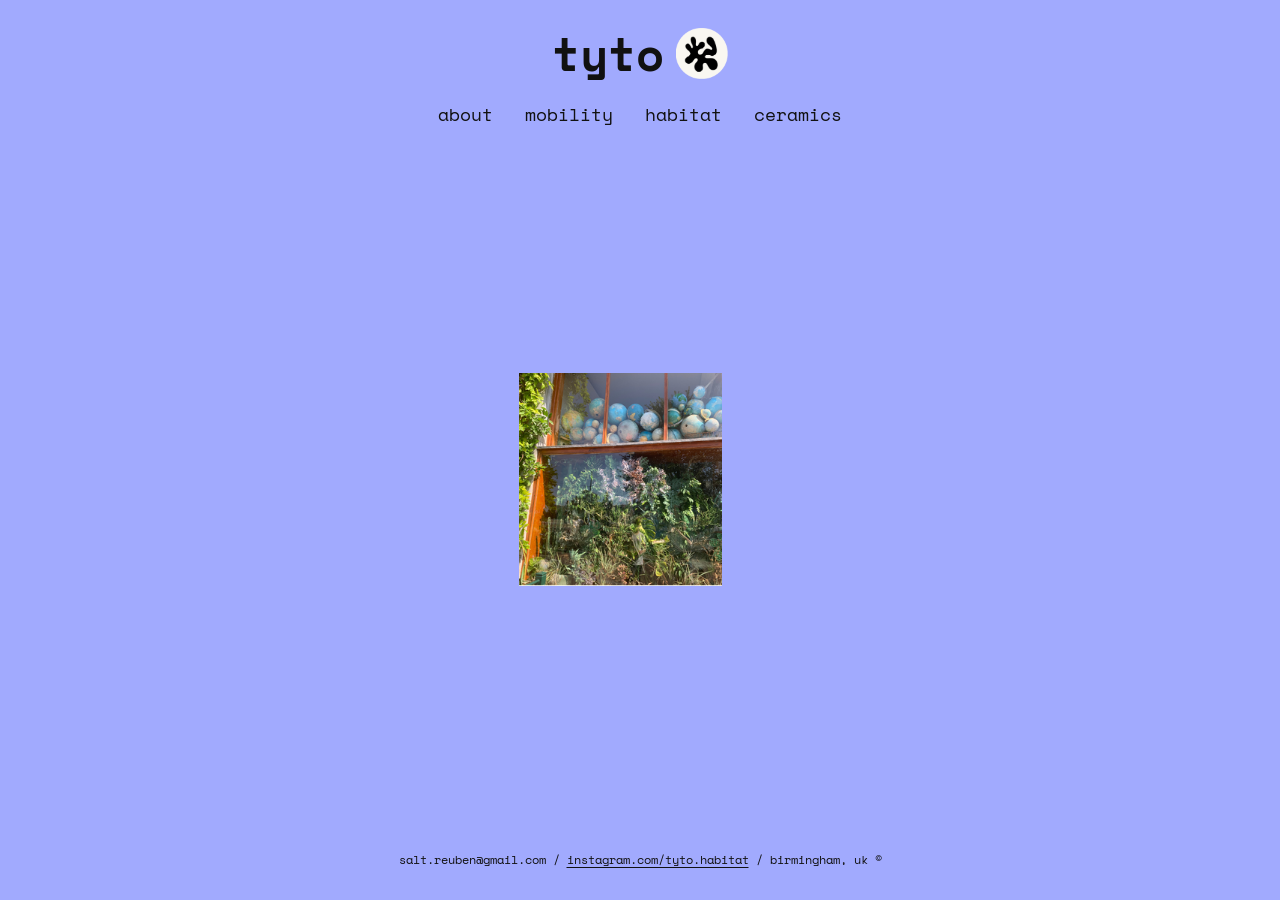
==== index.html @ b58e3bbb "Publish the Tyto site for GitHub Pages. Co-authored-by: Cursor <cursoragent@cursor.com>" ====
<!DOCTYPE html>
<html lang="en">
<head>
  <meta charset="utf-8">
  <meta name="viewport" content="width=device-width, initial-scale=1">
  <title>tyto</title>
  <link rel="preconnect" href="https://fonts.googleapis.com">
  <link rel="preconnect" href="https://fonts.gstatic.com" crossorigin>
  <link href="https://fonts.googleapis.com/css2?family=Space+Mono:ital,wght@0,400;0,700;1,400;1,700&display=swap" rel="stylesheet">
  <link rel="stylesheet" href="css/site.css">
</head>
<body data-layout="data/home.json" data-page="home">
  <div id="stage"><div id="canvas"></div></div>
  <script src="js/chrome.js"></script>
  <script src="js/render.js"></script>
  <script src="js/editor.js"></script>
</body>
</html>
---- css/site.css ----
* { box-sizing: border-box; }

html, body {
  margin: 0;
  background: #a1aafe;
  color: #111;
  font-family: "Space Mono", ui-monospace, monospace;
}

body {
  min-height: 100vh;
  display: flex;
  flex-direction: column;
}

.site-header {
  text-align: center;
  padding: 28px 16px 8px;
}

.brand {
  display: inline-flex;
  align-items: center;
  gap: 12px;
  color: inherit;
  text-decoration: none;
  font-size: 46px;
  font-weight: 700;
  line-height: 1;
}

.brand img {
  width: 52px;
  height: 51px;
  display: block;
}

.site-nav {
  display: flex;
  justify-content: center;
  gap: 32px;
  margin-top: 22px;
  font-size: 18px;
}

.site-nav a {
  color: inherit;
  text-decoration: none;
}

.site-nav a.current {
  font-weight: 700;
  text-decoration: underline;
  text-underline-offset: 6px;
}

.site-nav a:hover {
  text-decoration: underline;
  text-underline-offset: 6px;
}

.site-footer {
  text-align: center;
  padding: 28px 16px 32px;
  font-size: 12px;
}

.site-footer a {
  color: inherit;
  text-decoration: underline;
  text-underline-offset: 3px;
}

.section-nav {
  position: fixed;
  z-index: 8;
  top: 22px;
  left: 22px;
  display: flex;
  flex-direction: column;
  gap: 10px;
  max-width: 210px;
}

.section-nav a {
  color: #6d7194;
  font-size: 12px;
  line-height: 1.35;
  text-decoration: none;
}

.section-nav a.current {
  color: #111;
  font-weight: 700;
}

#stage {
  position: relative;
  width: 100%;
}

#canvas {
  position: absolute;
  left: 50%;
  top: 0;
  transform-origin: top center;
}

.el {
  position: absolute;
  color: #111;
  line-height: 1.5;
}

.el.text { white-space: pre-wrap; }
.el.nowrap { white-space: nowrap; }

a.el {
  color: inherit;
  text-decoration: none;
}

a.el.text:hover,
.el.underline {
  text-decoration: underline;
  text-underline-offset: 6px;
}

a.el.plain:hover { text-decoration: none; }

.el.facts {
  border: 1px solid #fff;
  padding: 8px 10px;
}

.el.facts a.place-link {
  color: inherit;
  text-decoration: underline;
  text-underline-offset: 3px;
}

body.editing .el.facts a.place-link { cursor: pointer; }

.el.image:not(:has(img)) { background: rgba(255, 255, 255, 0.28); }

.el.image img {
  width: 100%;
  height: 100%;
  display: block;
  object-fit: cover;
  pointer-events: none;
}

.el.image img.contain { object-fit: contain; }

.placeholder {
  width: 100%;
  height: 100%;
  display: flex;
  align-items: flex-end;
  padding: 8px;
  font-size: 11px;
  border: 1px dashed rgba(0, 0, 0, 0.4);
}

body.editing .el { cursor: grab; touch-action: none; }
body.editing .el.locked { cursor: default; touch-action: auto; }
body.editing .el.selected { outline: 1px solid #111; outline-offset: 4px; }
body.editing .el.editing-text {
  cursor: text;
  touch-action: auto;
  user-select: text;
  -webkit-user-select: text;
}

body.editing .handle {
  position: absolute;
  right: -6px;
  bottom: -6px;
  width: 11px;
  height: 11px;
  background: #111;
  border: 1px solid #f9f8f2;
  cursor: nwse-resize;
  pointer-events: auto;
  z-index: 5;
}

#editor-bar, #edit-link {
  position: fixed;
  z-index: 30;
  font-family: "Space Mono", ui-monospace, monospace;
  font-size: 12px;
}

#editor-bar {
  left: 12px;
  right: 12px;
  bottom: 12px;
  display: flex;
  flex-wrap: wrap;
  gap: 8px 12px;
  align-items: center;
  padding: 8px 12px;
  background: #111;
  color: #f9f8f2;
}

#editor-bar button, #editor-bar a, #edit-link {
  font: inherit;
  color: inherit;
  background: transparent;
  border: 1px solid currentColor;
  padding: 4px 8px;
  cursor: pointer;
  text-decoration: none;
}

#editor-bar .status { margin-left: auto; opacity: 0.8; }

#edit-link {
  right: 12px;
  bottom: 12px;
  background: #111;
  color: #f9f8f2;
}

body[data-page="map"] {
  height: 100vh;
  overflow: hidden;
}

body[data-page="map"] #stage {
  flex: 1 1 auto;
  min-height: 0;
  display: flex;
  align-items: flex-start;
  gap: 36px;
  padding: 36px 32px 20px 18px;
}

.map-frame {
  flex: 0 0 auto;
  border: 5px solid #fff;
  box-sizing: border-box;
  background: #fff;
}

#map {
  width: 100%;
  height: 100%;
  background: #d5d8f5;
}

#map-detail {
  flex: 1 1 auto;
  min-width: 220px;
  padding-top: 4px;
  font-size: 12px;
  line-height: 1.5;
  overflow: auto;
}

#map-detail h2 {
  margin: 0 0 18px;
  font-size: 18px;
  font-weight: 700;
  line-height: 1.3;
}

#map-detail div { margin: 0; }

.map-article {
  display: inline-block;
  margin-top: 28px;
  padding: 8px 14px;
  border: 1px solid #111;
  color: inherit;
  font-size: 12px;
  text-decoration: none;
}

.map-article:hover {
  background: #111;
  color: #f9f8f2;
}

.leaflet-container {
  font-family: "Space Mono", ui-monospace, monospace;
  background: #d5d8f5;
}

.map-switch {
  position: absolute;
  z-index: 500;
  left: 8px;
  bottom: 8px;
  display: flex;
  flex-direction: column;
  align-items: flex-start;
  gap: 6px;
  max-width: calc(100% - 16px);
  pointer-events: none;
}

.map-switch .group {
  display: flex;
  pointer-events: auto;
  background: #a1aafe;
  border: 1px solid #111;
}

.map-switch button {
  font: inherit;
  font-size: 12px;
  line-height: 1;
  color: #111;
  background: transparent;
  border: 0;
  border-right: 1px solid #111;
  padding: 7px 8px;
  cursor: pointer;
}

.map-switch button:last-child { border-right: 0; }

.map-switch button.current {
  background: #111;
  color: #f9f8f2;
}

.place-label {
  background: #a1aafe;
  border: 1px solid #111;
  border-radius: 0;
  color: #111;
  box-shadow: none;
  font-size: 12px;
  font-weight: 700;
  padding: 2px 6px;
}

.place-label::before { display: none; }
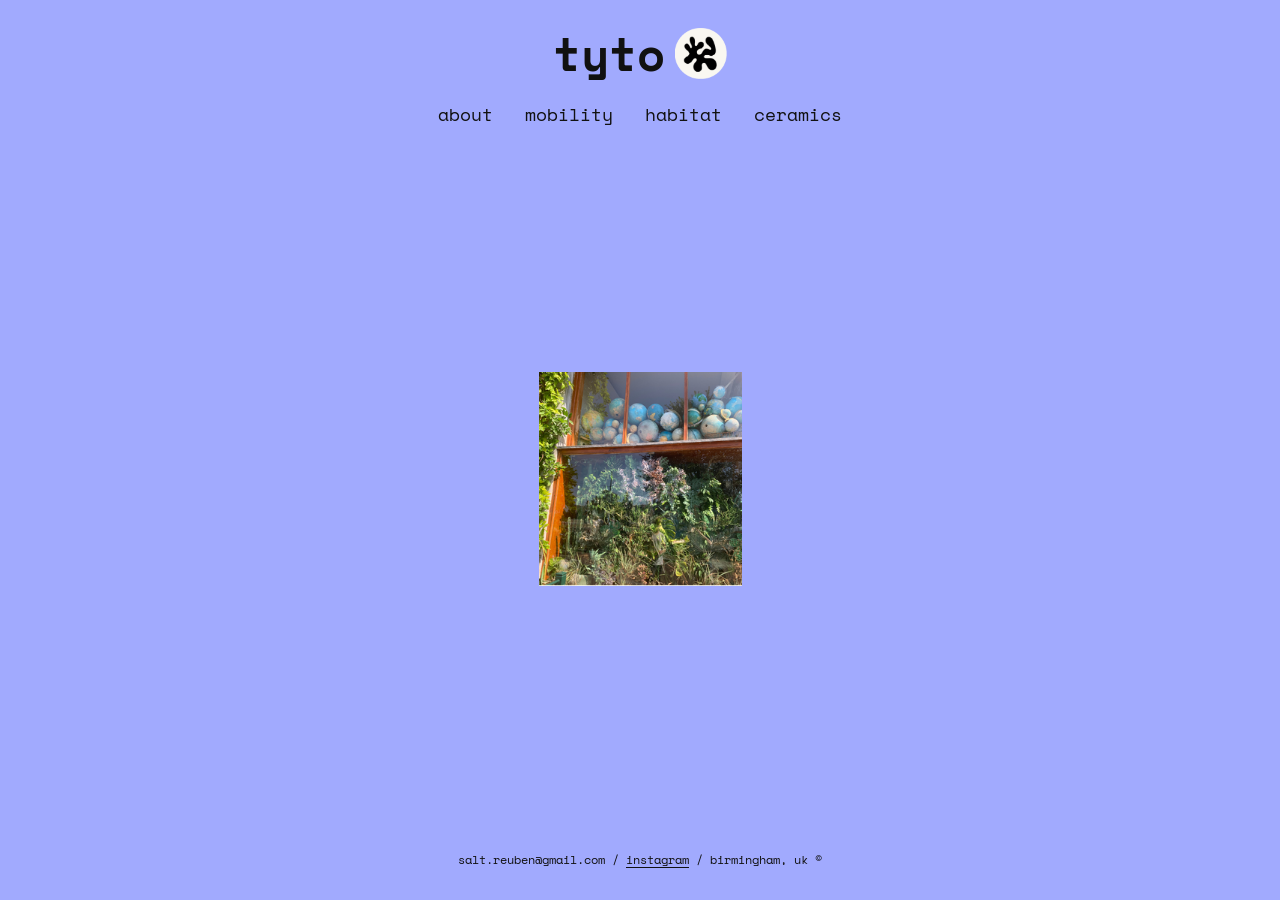
==== commit ec31b778: "Styling additions, got rid of interactive editing server, now fully static site." ====
--- a/index.html
+++ b/index.html
@@ -7,12 +7,26 @@
   <link rel="preconnect" href="https://fonts.googleapis.com">
   <link rel="preconnect" href="https://fonts.gstatic.com" crossorigin>
   <link href="https://fonts.googleapis.com/css2?family=Space+Mono:ital,wght@0,400;0,700;1,400;1,700&display=swap" rel="stylesheet">
-  <link rel="stylesheet" href="css/site.css">
+  <link rel="stylesheet" href="css/base.css">
+  <link rel="stylesheet" href="css/home.css">
 </head>
-<body data-layout="data/home.json" data-page="home">
-  <div id="stage"><div id="canvas"></div></div>
-  <script src="js/chrome.js"></script>
-  <script src="js/render.js"></script>
-  <script src="js/editor.js"></script>
+<body>
+  <header class="site-header">
+    <a class="brand" href="index.html">tyto<img src="static/mark.png" alt=""></a>
+    <nav class="site-nav">
+      <a href="about.html">about</a>
+      <a href="mobility.html?v=2">mobility</a>
+      <a href="habitat.html">habitat</a>
+      <a href="ceramics.html">ceramics</a>
+    </nav>
+  </header>
+  <main class="home">
+    <img src="static/homepage.png" alt="Globes and plants in a window">
+  </main>
+  <footer class="site-footer">
+    salt.reuben@gmail.com /
+    <a href="https://www.instagram.com/tyto.habitat" target="_blank" rel="noopener">instagram</a>
+    / birmingham, uk ©
+  </footer>
 </body>
 </html>
--- a/css/base.css
+++ b/css/base.css
@@ -0,0 +1,82 @@
+* { box-sizing: border-box; }
+
+html, body {
+  margin: 0;
+  background: #a1aafe;
+  color: #111;
+  font-family: "Space Mono", ui-monospace, monospace;
+}
+
+body {
+  min-height: 100vh;
+  display: flex;
+  flex-direction: column;
+}
+
+main { flex: 1 1 auto; }
+
+a { color: inherit; }
+
+.site-header {
+  text-align: center;
+  padding: 28px 16px 8px;
+}
+
+.brand {
+  display: inline-flex;
+  align-items: center;
+  gap: 10px;
+  color: inherit;
+  text-decoration: none;
+  font-size: 46px;
+  font-weight: 700;
+  line-height: 1;
+}
+
+.brand .page {
+  font-size: 18px;
+  font-weight: 700;
+  line-height: 1;
+}
+
+.brand .page:first-child {
+  position: relative;
+  top: 2px;
+}
+
+.brand img {
+  width: 52px;
+  height: 51px;
+  display: block;
+}
+
+.site-nav {
+  display: flex;
+  justify-content: center;
+  flex-wrap: nowrap;
+  gap: clamp(8px, 3vw, 32px);
+  width: 100%;
+  margin-top: 22px;
+  font-size: clamp(12px, 4.2vw, 18px);
+}
+
+.site-nav a {
+  text-decoration: none;
+  white-space: nowrap;
+}
+
+.site-nav a:hover {
+  text-decoration: underline;
+  text-underline-offset: 6px;
+}
+
+.site-footer {
+  text-align: center;
+  padding: 28px 16px 32px;
+  font-size: 12px;
+}
+
+.site-footer a {
+  text-decoration: underline;
+  text-underline-offset: 3px;
+}
--- a/css/home.css
+++ b/css/home.css
@@ -0,0 +1,12 @@
+.home {
+  display: flex;
+  align-items: center;
+  justify-content: center;
+  padding: 48px 16px;
+}
+
+.home img {
+  width: min(203px, 70vw);
+  height: auto;
+  display: block;
+}
